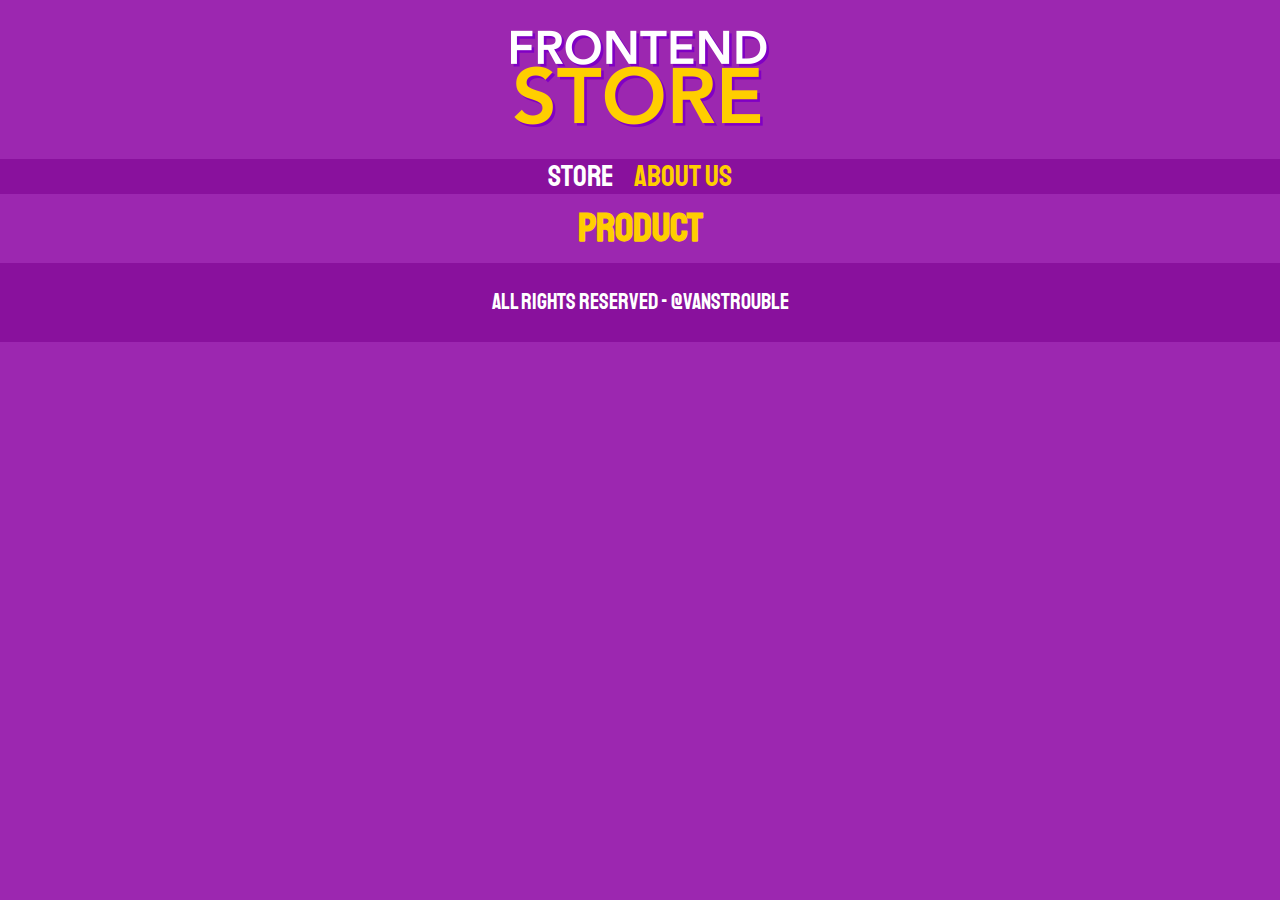
==== product.html @ d7bd4f05 "Create product page" ====
<!DOCTYPE html>
<html lang="en">
<head>
    <meta charset="UTF-8">
    <meta name="viewport" content="width=device-width, initial-scale=1.0">
    <title>Frontend Store</title>
    <link rel="stylesheet" href="css/normalize.css">
    <link rel="preconnect" href="https://fonts.googleapis.com">
    <link rel="preconnect" href="https://fonts.gstatic.com" crossorigin>
    <link href="https://fonts.googleapis.com/css2?family=Krub:wght@400;700&family=Staatliches&display=swap" rel="stylesheet">
    <link rel="stylesheet" href="css/style.css">
</head>
<body>
    <header class="header">
        <a href="index.html">
            <img class="header__logo" src="img/logo.png" alt="Logo">
        </a>
    </header>
    <nav class="nav">
        <a class="nav__link" href="index.html">Store</a>
        <a class="nav__link nav__link--active" href="us.html">About us</a>
    </nav>
    <main class="container">
        <h1>Product</h1>
    </main>
    <footer class="footer">
        <p class="footer__text">All rights reserved - @vanstrouble</p>
    </footer>
</body>
</html>
---- css/style.css ----
:root {
    --primary: #9C27B0;
    --dark-primary: #89119D;
    --secundary: #FFCE00;
    --dark-secundary: rgb(233, 287, 2);
    --white: #FFF;
    --black: #000;

    --principal-font: 'Staatliches', cursive;
}

html {
    box-sizing: border-box;
    font-size: 62.5%;
  }
  *, *:before, *:after {
    box-sizing: inherit;
}

/* Globals */
body {
    background-color: var(--primary);
    font-size: 1.6rem;
    line-height: 1.5rem;
}

p {
    font-size: 1.8rem;
    font-family: Arial, Helvetica, sans-serif;
    color: var(--white);
}

a {
    text-decoration: none;
}

img {
    max-width: 100%;
}
.container {
    max-width: 120rem;
    margin: 0 auto;
}
h1, h2, h3 {
    text-align: center;
    color: var(--secundary);
    font-family: var(--principal-font);
}
h1 {
    font-size: 4rem;
}
h2 {
    font-size: 3.2rem;
}
h3 {
    font-size: 2.4rem;
}

/* Header */
.header {
    display: flex;
    justify-content: center;
}

.header__logo {
    margin: 3rem 0;
}

/* Footer */
.footer {
    background-color: var(--dark-primary);
    padding: 1rem 0;
    margin-top: 2rem;
}

.footer__text {
    font-family: var(--principal-font);
    text-align: center;
    font-size: 2.2rem;
}

/* Navigation */
.nav {
    background-color: var(--dark-primary);
    padding: 1rem 0;
    display: flex;
    justify-content: center;
    gap: 2rem;
}

.nav__link {
    font-family: var(--principal-font);
    color: var(--white);
    font-size: 3rem;
}

.nav__link--active,
.nav__link:hover {
    color: var(--secundary);
}
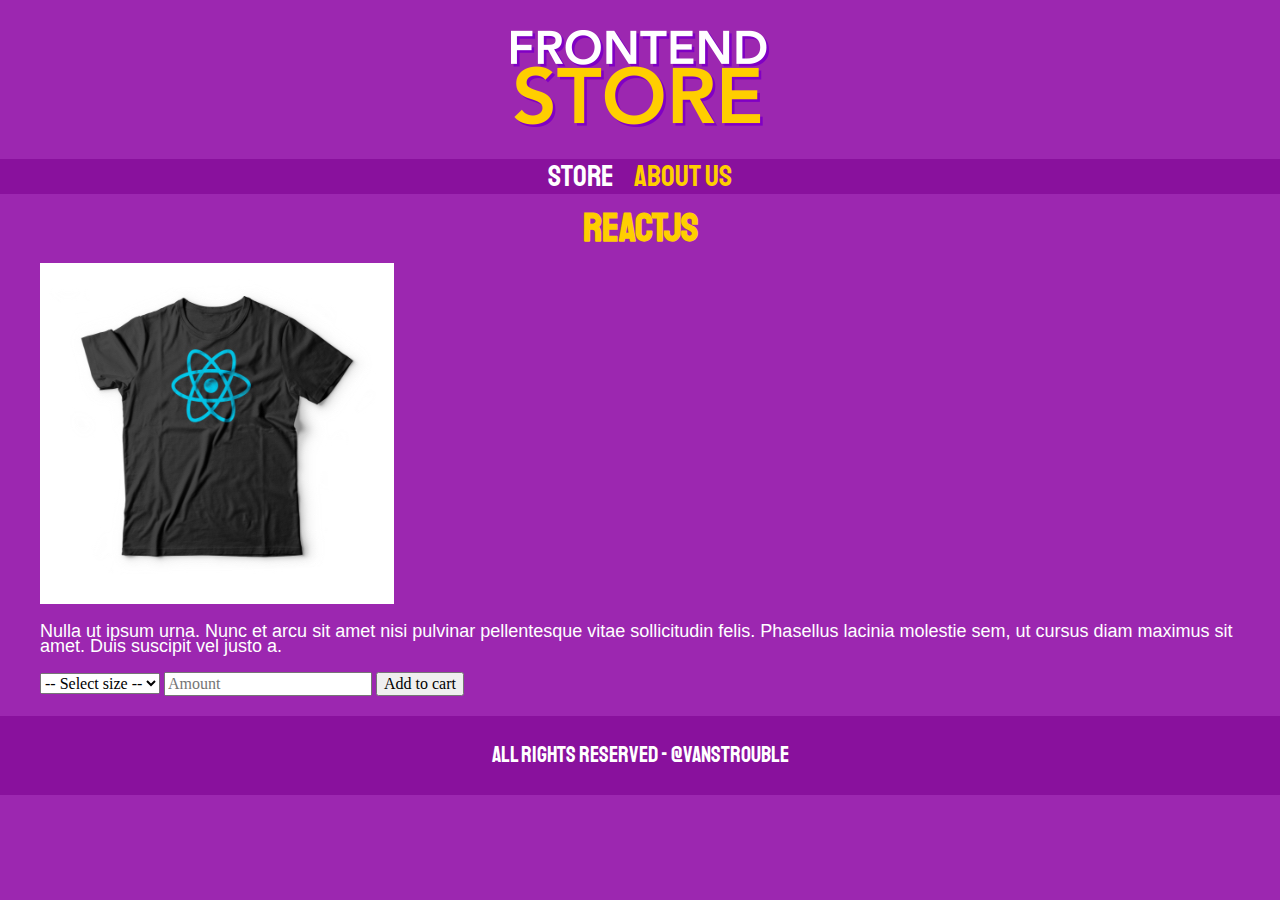
==== commit 1548064e: "Crate HTML product page" ====
--- a/product.html
+++ b/product.html
@@ -21,7 +21,25 @@
         <a class="nav__link nav__link--active" href="us.html">About us</a>
     </nav>
     <main class="container">
-        <h1>Product</h1>
+        <h1>ReactJS</h1>
+        <div class="tshirt">
+            <img class="tshirt__img" src="img/3.jpg" alt="Product image">
+            <div class="tshirt__content">
+                <p>
+                    Nulla ut ipsum urna. Nunc et arcu sit amet nisi pulvinar pellentesque vitae sollicitudin felis. Phasellus lacinia molestie sem, ut cursus diam maximus sit amet. Duis suscipit vel justo a.
+                </p>
+                <form class="form">
+                    <select name="" id="">
+                        <option disabled selected value="">-- Select size --</option>
+                        <option value="">Small</option>
+                        <option value="">Medium</option>
+                        <option value="">Large</option>
+                    </select>
+                    <input type="number" placeholder="Amount" min="1">
+                    <input type="submit" value="Add to cart">
+                </form>
+            </div>
+        </div>
     </main>
     <footer class="footer">
         <p class="footer__text">All rights reserved - @vanstrouble</p>
--- a/css/style.css
+++ b/css/style.css
@@ -12,8 +12,11 @@
 html {
     box-sizing: border-box;
     font-size: 62.5%;
-  }
-  *, *:before, *:after {
+}
+
+*,
+*:before,
+*:after {
     box-sizing: inherit;
 }
 
@@ -37,21 +40,28 @@
 img {
     max-width: 100%;
 }
+
 .container {
     max-width: 120rem;
     margin: 0 auto;
 }
-h1, h2, h3 {
+
+h1,
+h2,
+h3 {
     text-align: center;
     color: var(--secundary);
     font-family: var(--principal-font);
 }
+
 h1 {
     font-size: 4rem;
 }
+
 h2 {
     font-size: 3.2rem;
 }
+
 h3 {
     font-size: 2.4rem;
 }
@@ -97,4 +107,107 @@
 .nav__link--active,
 .nav__link:hover {
     color: var(--secundary);
+}
+
+/* Grid */
+.grid {
+    display: grid;
+    grid-template-columns: repeat(2, 1fr);
+    gap: 2rem;
+}
+@media (min-width: 768px) {
+    .grid {
+        grid-template-columns: repeat(3, 1fr);
+    }
+}
+
+/* Products */
+.product {
+    background-color: var(--dark-primary);
+    padding: 1rem;
+}
+
+.product__img {
+    width: 100%;
+}
+
+.product__name {
+    font-size: 4rem;
+}
+
+.product__price {
+    font-size: 2.8rem;
+    color: var(--secundary);
+}
+
+.product__name,
+.product__price {
+    font-family: var(--principal-font);
+    margin: 1 rem 0;
+    text-align: center;
+    line-height: 1.2rem;
+}
+
+/* Graphs */
+.graph {
+    min-height: 30rem;
+    background-repeat: no-repeat;
+    background-size: cover;
+    grid-column: 1 / 3;
+}
+.graph--tshirts{
+    grid-row: 2 / 3;
+    background-image: url("/img/graph1.jpg");
+}
+.graph--node {
+    background-image: url("/img/graph2.jpg");
+    grid-row: 8 / 9;
+}
+@media (min-width: 768px) {
+    .graph--node {
+        grid-row: 5 / 6;
+        grid-column: 2 / 4;
+    }
+}
+
+/* Us */
+.us {
+    display: grid;
+    grid-template-rows: repeat(2, auto);
+}
+@media (min-width: 768px) {
+    .us {
+        grid-template-columns: repeat(2, 1fr);
+        column-gap: 2rem;
+    }
+}
+.us__img {
+    grid-row: 1 / 2;
+    width: 100%;
+}
+@media (min-width: 768px) {
+    .us__img {
+        grid-column: 2 / 3;
+    }
+}
+
+/* Blocks */
+.blocks {
+    display: grid;
+    grid-template-columns: repeat(2, 1fr);
+    gap: 2rem;
+}
+@media (min-width: 768px) {
+    .blocks {
+        grid-template-columns: repeat(4, 1fr);
+    }
+}
+.block {
+    text-align: center;
+}
+.block__img {
+    width: 100%;
+}
+.block__title {
+    margin: 0;
 }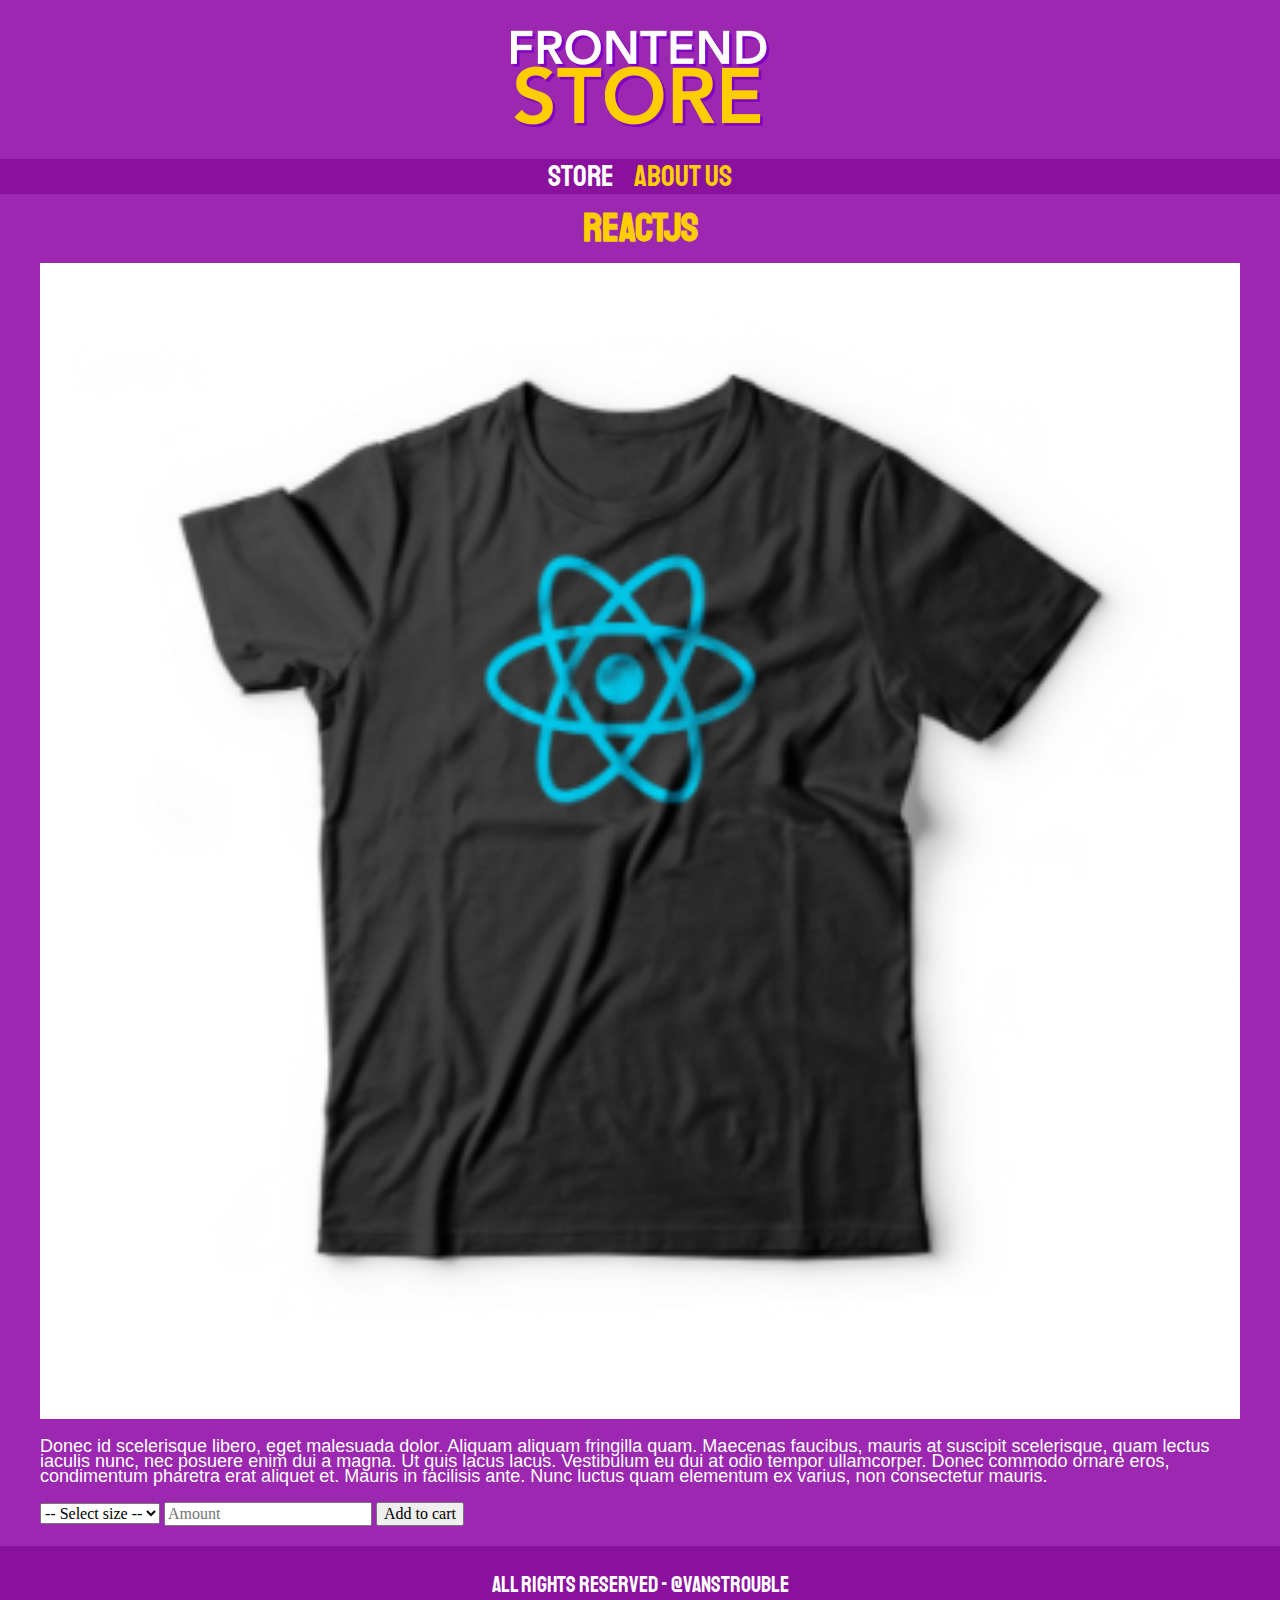
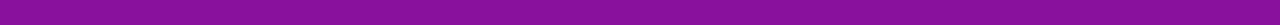
==== commit 15f667ca: "Add more text to description product" ====
--- a/product.html
+++ b/product.html
@@ -26,7 +26,7 @@
             <img class="tshirt__img" src="img/3.jpg" alt="Product image">
             <div class="tshirt__content">
                 <p>
-                    Nulla ut ipsum urna. Nunc et arcu sit amet nisi pulvinar pellentesque vitae sollicitudin felis. Phasellus lacinia molestie sem, ut cursus diam maximus sit amet. Duis suscipit vel justo a.
+                    Donec id scelerisque libero, eget malesuada dolor. Aliquam aliquam fringilla quam. Maecenas faucibus, mauris at suscipit scelerisque, quam lectus iaculis nunc, nec posuere enim dui a magna. Ut quis lacus lacus. Vestibulum eu dui at odio tempor ullamcorper. Donec commodo ornare eros, condimentum pharetra erat aliquet et. Mauris in facilisis ante. Nunc luctus quam elementum ex varius, non consectetur mauris.
                 </p>
                 <form class="form">
                     <select name="" id="">
--- a/css/style.css
+++ b/css/style.css
@@ -39,6 +39,7 @@
 
 img {
     max-width: 100%;
+    width: 100%;
 }
 
 .container {
@@ -183,7 +184,6 @@
 }
 .us__img {
     grid-row: 1 / 2;
-    width: 100%;
 }
 @media (min-width: 768px) {
     .us__img {
@@ -205,9 +205,7 @@
 .block {
     text-align: center;
 }
-.block__img {
-    width: 100%;
-}
 .block__title {
     margin: 0;
-}+}
+
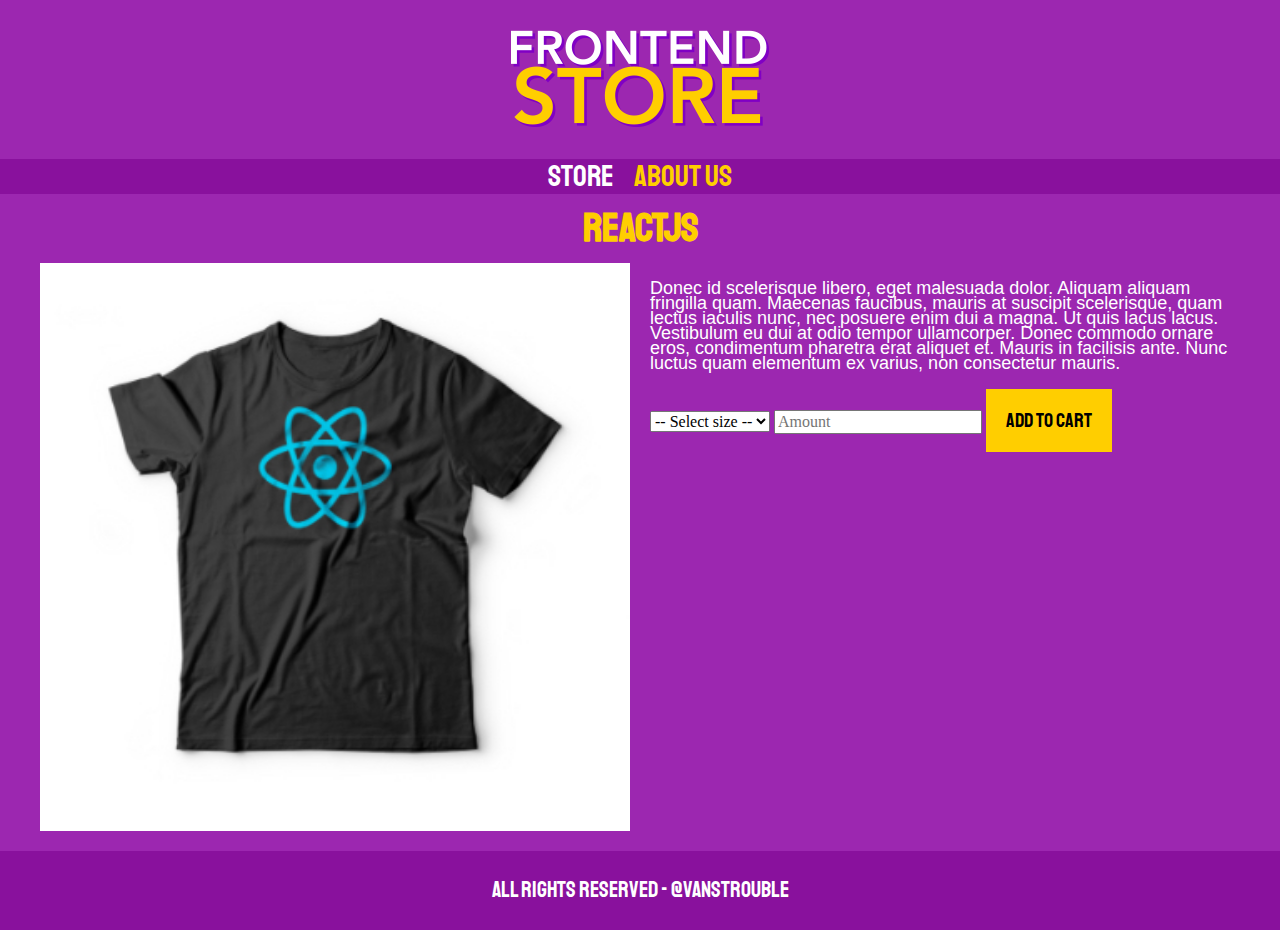
==== commit ac73f2e4: "Add transition to submit button" ====
--- a/product.html
+++ b/product.html
@@ -29,14 +29,14 @@
                     Donec id scelerisque libero, eget malesuada dolor. Aliquam aliquam fringilla quam. Maecenas faucibus, mauris at suscipit scelerisque, quam lectus iaculis nunc, nec posuere enim dui a magna. Ut quis lacus lacus. Vestibulum eu dui at odio tempor ullamcorper. Donec commodo ornare eros, condimentum pharetra erat aliquet et. Mauris in facilisis ante. Nunc luctus quam elementum ex varius, non consectetur mauris.
                 </p>
                 <form class="form">
-                    <select name="" id="">
+                    <select class="form__field" name="" id="">
                         <option disabled selected value="">-- Select size --</option>
                         <option value="">Small</option>
                         <option value="">Medium</option>
                         <option value="">Large</option>
                     </select>
-                    <input type="number" placeholder="Amount" min="1">
-                    <input type="submit" value="Add to cart">
+                    <input class="form__field" type="number" placeholder="Amount" min="1">
+                    <input class="form__submit" type="submit" value="Add to cart">
                 </form>
             </div>
         </div>
--- a/css/style.css
+++ b/css/style.css
@@ -2,7 +2,7 @@
     --primary: #9C27B0;
     --dark-primary: #89119D;
     --secundary: #FFCE00;
-    --dark-secundary: rgb(233, 287, 2);
+    --dark-secundary: #d0a90a;
     --white: #FFF;
     --black: #000;
 
@@ -209,3 +209,29 @@
     margin: 0;
 }
 
+/* Product page */
+@media (min-width: 768px) {
+    .tshirt {
+        display: grid;
+        grid-template-columns: repeat(2, 1fr);
+        column-gap: 2rem;
+    }
+}
+.form {
+
+}
+.form__field {
+
+}
+.form__submit {
+    background-color: var(--secundary);
+    border: none;
+    font-size: 2rem;
+    font-family: var(--principal-font);
+    padding: 2rem;
+    transition: background-color .3s ease;
+}
+.form__submit:hover {
+    cursor: pointer;
+    background-color: var(--dark-secundary);
+}